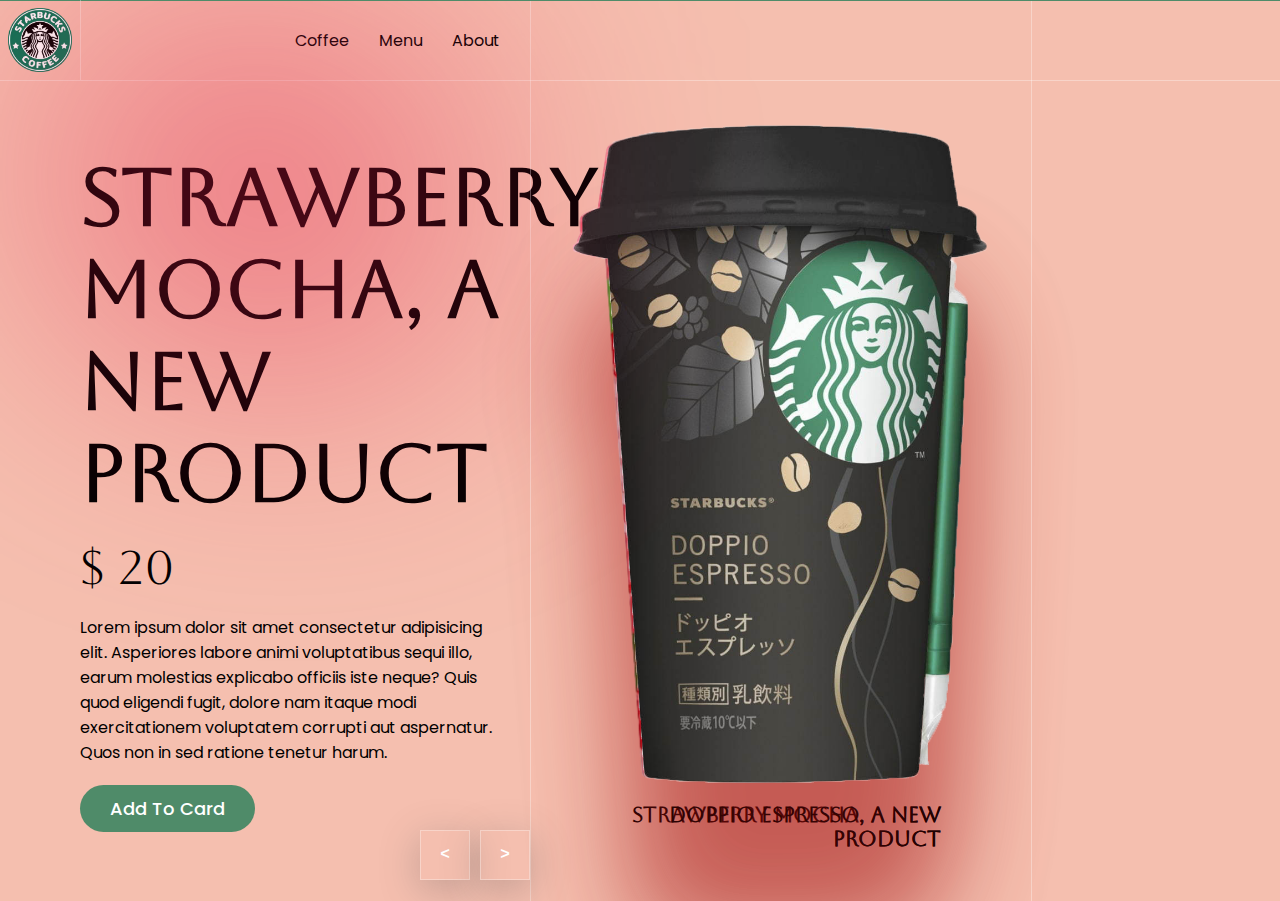
==== starbucks_slider-main/index.html @ 4c0bfc8c "update" ====
<!DOCTYPE html>
<html lang="en">
<head>
    <meta charset="UTF-8">
    <meta name="viewport" content="width=device-width, initial-scale=1.0">  
    <title>Jazz</title>
    <link rel="stylesheet" href="style.css">
</head>
<body>
    
    <header>
        <figure class="logo">
            <img src="images/logo.png" alt="">
        </figure>
        <nav class="main-nav">
            <ul>
                <li><a href="">Coffee</a></li>
                <li><a href="">Menu</a></li>
                <li><a href="">About</a></li>
            </ul>
        </nav>
    </header>

    <main>
        <section class="carousel next">
            <div class="list">
                <article class="item other_1">
                    <div class="main-content" 
                    style="background-color: #c0ccff;">
                        <div class="content">
                            <h2>Caffe Latte, a new product</h2>
                            <p class="price">$ 20</p>
                            <p class="description">
                                Lorem ipsum dolor sit amet consectetur adipisicing elit. Asperiores labore animi voluptatibus sequi illo, earum molestias explicabo officiis iste neque? Quis quod eligendi fugit, dolore nam itaque modi exercitationem voluptatem corrupti aut aspernatur. Quos non in sed ratione tenetur harum.
                            </p>
                            <button class="addToCard">
                                Add To Card
                            </button>
                        </div>
                    </div>
                    <figure class="image">
                        <img src="images/t1.png" alt="">
                        <figcaption>Caffe Latte, a new product</figcaption>
                    </figure>
                </article>
                <article class="item active">
                    <div class="main-content" 
                    style="background-color: #f5bfaf;">
                        <div class="content">
                            <h2>Strawberry mocha, a new product</h2>
                            <p class="price">$ 20</p>
                            <p class="description">
                                Lorem ipsum dolor sit amet consectetur adipisicing elit. Asperiores labore animi voluptatibus sequi illo, earum molestias explicabo officiis iste neque? Quis quod eligendi fugit, dolore nam itaque modi exercitationem voluptatem corrupti aut aspernatur. Quos non in sed ratione tenetur harum.
                            </p>
                            <button class="addToCard">
                                Add To Card
                            </button>
                        </div>
                    </div>
                    <figure class="image">
                        <img src="images/2.png" alt="">
                        <figcaption>Strawberry mocha, a new product</figcaption>
                    </figure>
                </article>
                <article class="item other_2">
                    <div class="main-content" 
                    style="background-color: #dedfe1;">
                        <div class="content">
                            <h2>Doppio espresso, a new product</h2>
                            <p class="price">$ 20</p>
                            <p class="description">
                                Lorem ipsum dolor sit amet consectetur adipisicing elit. Asperiores labore animi voluptatibus sequi illo, earum molestias explicabo officiis iste neque? Quis quod eligendi fugit, dolore nam itaque modi exercitationem voluptatem corrupti aut aspernatur. Quos non in sed ratione tenetur harum.
                            </p>
                            <button class="addToCard">
                                Add To Card
                            </button>
                        </div>
                    </div>
                    <figure class="image">
                        <img src="images/3.png" alt="">
                        <figcaption>Doppio espresso, a new product</figcaption>
                    </figure>
                </article>
                <article class="item">
                    <div class="main-content" 
                    style="background-color: #7eb63d;">
                        <div class="content">
                            <h2>Matcha latte macchiato, a new product</h2>
                            <p class="price">$ 20</p>
                            <p class="description">
                                Lorem ipsum dolor sit amet consectetur adipisicing elit. Asperiores labore animi voluptatibus sequi illo, earum molestias explicabo officiis iste neque? Quis quod eligendi fugit, dolore nam itaque modi exercitationem voluptatem corrupti aut aspernatur. Quos non in sed ratione tenetur harum.
                            </p>
                            <button class="addToCard">
                                Add To Card
                            </button>
                        </div>
                    </div>
                    <figure class="image">
                        <img src="images/4.png" alt="">
                        <figcaption>Matcha latte macchiato, a new product</figcaption>
                    </figure>
                </article>
            </div>
            <div class="arrows">
                <button id="prev"><</button>
                <button id="next">></button>
            </div>
        </section>
    </main>

    <script src="app.js"></script>
</body>
</html>
---- starbucks_slider-main/style.css ----
@import url('https://fonts.googleapis.com/css2?family=Aboreto&display=swap');
@import url('https://fonts.googleapis.com/css2?family=Poppins:ital,wght@0,100;0,200;0,300;0,400;0,500;0,600;0,700;0,800;0,900;1,100;1,200;1,300;1,400;1,500;1,600;1,700;1,800;1,900&display=swap');
body{
    font-family: Poppins;
    margin: 0;
    font-size: 16px;
    background-color: #4f8b69;
}
*{
    box-sizing: border-box;
    margin: 0;
    padding: 0;
    text-decoration: none;
    list-style: none;
}
:root{
    --border-color: #fff5;
    --w-image: 500px;
    --calculate: calc(3 / 2);
}
header{
    display: grid;
    grid-template-columns: 80px 1fr calc(var(--w-image) * var(--calculate));
    grid-template-rows: 80px;
    position: relative;
    z-index: 10;
    border-bottom: 1px solid var(--border-color);
}
header .logo img{
    width: 80%;
}
header .logo{
    display: flex;
    justify-content: center;
    align-items: center;
}
header nav a{
    color: #000;
    font-weight: 400;
}
header nav ul{
    height: 100%;
    display: flex;
    justify-content: end;
    align-items: center;
    gap: 30px;
    padding-right: 30px;
}
header nav{
    border-left: 1px solid var(--border-color);
}
.carousel{
    margin-top: -80px;
    width: 100%;
    height: 100vh;
    overflow: hidden;
}
.carousel .list{
    height: 100%;
    position: relative;
}
.carousel .list::before{
    position: absolute;
    width: var(--w-image);
    height: 100%;
    content: '';
    top: 0;
    left: calc(100% - calc(var(--w-image) * var(--calculate)));
    border-left: 1px solid var(--border-color);
    border-right: 1px solid var(--border-color);
    z-index: 10;
    pointer-events: none;
}
.carousel .list::after{
    position: absolute;
    top: 50px;
    left: 50px;
    content: '';
    background-color: #e31b48;
    width: 400px;
    height: 300px;
    z-index: 10;
    pointer-events: none;
    border-radius: 20px  50px 110px  230px;
    filter: blur(150px);
    opacity: .6;
}
.carousel .list .item{
    position: absolute;
    top: 0;
    left: 0;
    width: 100%;
    height: 100%;
}
.carousel .list .item .image{
    width: var(--w-image);
    height: 100%;
    position: absolute;
    top: 0;
    left: calc(100% - calc(var(--w-image) * var(--calculate)));
    padding: 20px;
    display: flex;
    flex-direction: column;
    justify-content: end;
    align-items: center;
    font-weight: 500;
}
.carousel .list .item .image img{
    width: 90%;
    margin-bottom: 20px;
    filter: drop-shadow(0 150px 50px #9e0c0c55);
}
.carousel .list .item .image figcaption{
    font-family: 'Aboreto';
    font-weight: bold;
    font-size: 1.3em;
    text-align: right;
    margin-bottom: 30px;
    width: 70%;
}
.carousel .list .item .main-content{
    height: 100%;
    display: grid;
    grid-template-columns: calc(100% - calc(var(--w-image) * var(--calculate)));
}
.carousel .list .item .main-content .content{
    padding: 150px 20px  20px 80px;
}
.carousel .list .item .main-content .content h2{
    font-size: 5em;
    font-family: 'Aboreto';
}
.carousel .list .item .main-content .content .price{
    font-family: 'Aboreto';
    font-size: 3em;
    margin: 20px 0;
}
.carousel .list .item .main-content .content .addToCard{
    background-color: #4f8b69;
    color: #fff;
    padding: 10px  30px;
    font-family: Poppins;
    font-size: large;
    font-weight: 500;
    border-radius: 30px;
    border: none;
    margin-top: 20px;
}
.arrows{
    position: absolute;
    bottom: 20px;
    width: calc(100% - calc(var(--w-image) * var(--calculate)));
    display: grid;
    grid-template-columns: repeat(2, 50px);
    grid-template-rows: 50px;
    justify-content: end;
    gap: 10px;
}
.arrows button{
    background-color: transparent;
    border: 1px solid var(--border-color);
    color: #fff;
    font-family: monospace;
    font-size: large;
    font-weight: bold;
    line-height: 0;
    box-shadow: 0 10px 40px #5555;
    cursor: pointer;
    transition: 0.5s;
}
.arrows button:hover{
    background-color: #eee5;
}
.carousel .list .item{
    display: none;
}
.carousel .list .item.active,
.carousel .list .item.other_1,
.carousel .list .item.other_2{
    display: block;
}
.carousel .list .item.active{
    z-index: 2;
}
.carousel .list .item.other_1,
.carousel .list .item.other_2{
    pointer-events: none;
}
.carousel .list .item.active .main-content{
    animation: showContent 1s ease-in-out 1 forwards;
}
@keyframes showContent{
    from{
        clip-path: circle(0% at 70% 50%);
    }to{
        clip-path: circle(100% at 70% 50%);
    }
}
.next .item.other_1{
    z-index: 1;
}
.next .item .image img,
.next .item .image figcaption{
    animation: effectNext .5s ease-in-out 1 forwards;
}
@keyframes effectNext{
    from{
        transform: translateX(calc(var(--transform-from)));
    }to{
        transform: translateX(calc(var(--transform-from) - var(--w-image)));
    }
}
.next .item.active .image{
    --transform-from: var(--w-image);
}
.next .item.other_1 .image{
    z-index: 3;
    --transform-from: 0px;
    overflow: hidden;
}
.next .item.other_2 .image{
    z-index: 3;
    --transform-from: calc(var(--w-image) * 2);
}
.arrows{
    z-index: 10;
}
/* prev */
.prev .list .item .image img,
.prev .list .item .image figcaption{
    animation: effectPrev 0.5s ease-in-out 1 forwards;
}
@keyframes effectPrev{
    from{
        transform: translateX(calc(var(--transform-from)));
    }to{
        transform: translateX(calc(var(--transform-from) + var(--w-image)));
    }
}
.prev .list .item.active .image{
    --transform-from: calc(var(--w-image) * -1);
    overflow: hidden;
}
.prev .list .item.other_1 .image{
    --transform-from: 0px;
    z-index: 3;
}
.prev .list .item.other_2 .image{
    z-index: 3;
    --transform-from: var(--w-image);
}
.prev .list .item.other_2 .main-content{
    opacity: 0;
}
@media screen and (max-width: 1023px){
    :root{
        --calculate: 1;
        --w-image: 400px; 
    }
    .carousel .list .item .main-content .content h2{
        font-size: 3em;
    }
}
@media screen and (max-width: 767px){
    .carousel .list .item .image{
        width: 100%;
        left: 0;
        justify-content: center;
    }
    .carousel .list .item .image figcaption{
        color: #fff;
        width: 100%;
        text-align: center;
    }
    .carousel .list .item .main-content .content{
        display: none;
    }
    .arrows{
        left: 50%;
        justify-content: center;
    }
}
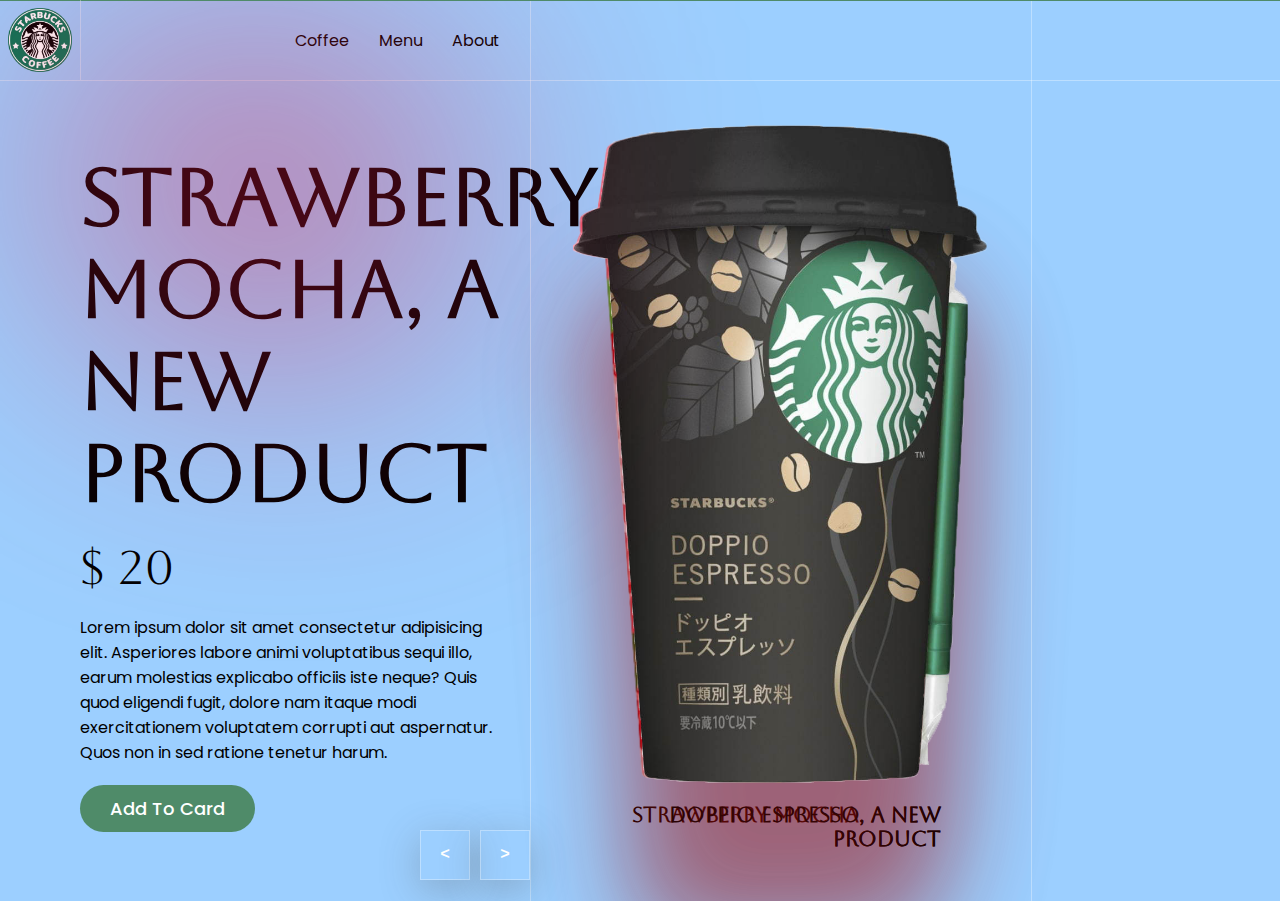
==== commit 4e4724fc: "up" ====
--- a/starbucks_slider-main/index.html
+++ b/starbucks_slider-main/index.html
@@ -26,7 +26,7 @@
             <div class="list">
                 <article class="item other_1">
                     <div class="main-content" 
-                    style="background-color: #c0ccff;">
+                    style="background-color: #f1c2a3;">
                         <div class="content">
                             <h2>Caffe Latte, a new product</h2>
                             <p class="price">$ 20</p>
@@ -45,7 +45,7 @@
                 </article>
                 <article class="item active">
                     <div class="main-content" 
-                    style="background-color: #f5bfaf;">
+                    style="background-color: #9ccfff;">
                         <div class="content">
                             <h2>Strawberry mocha, a new product</h2>
                             <p class="price">$ 20</p>
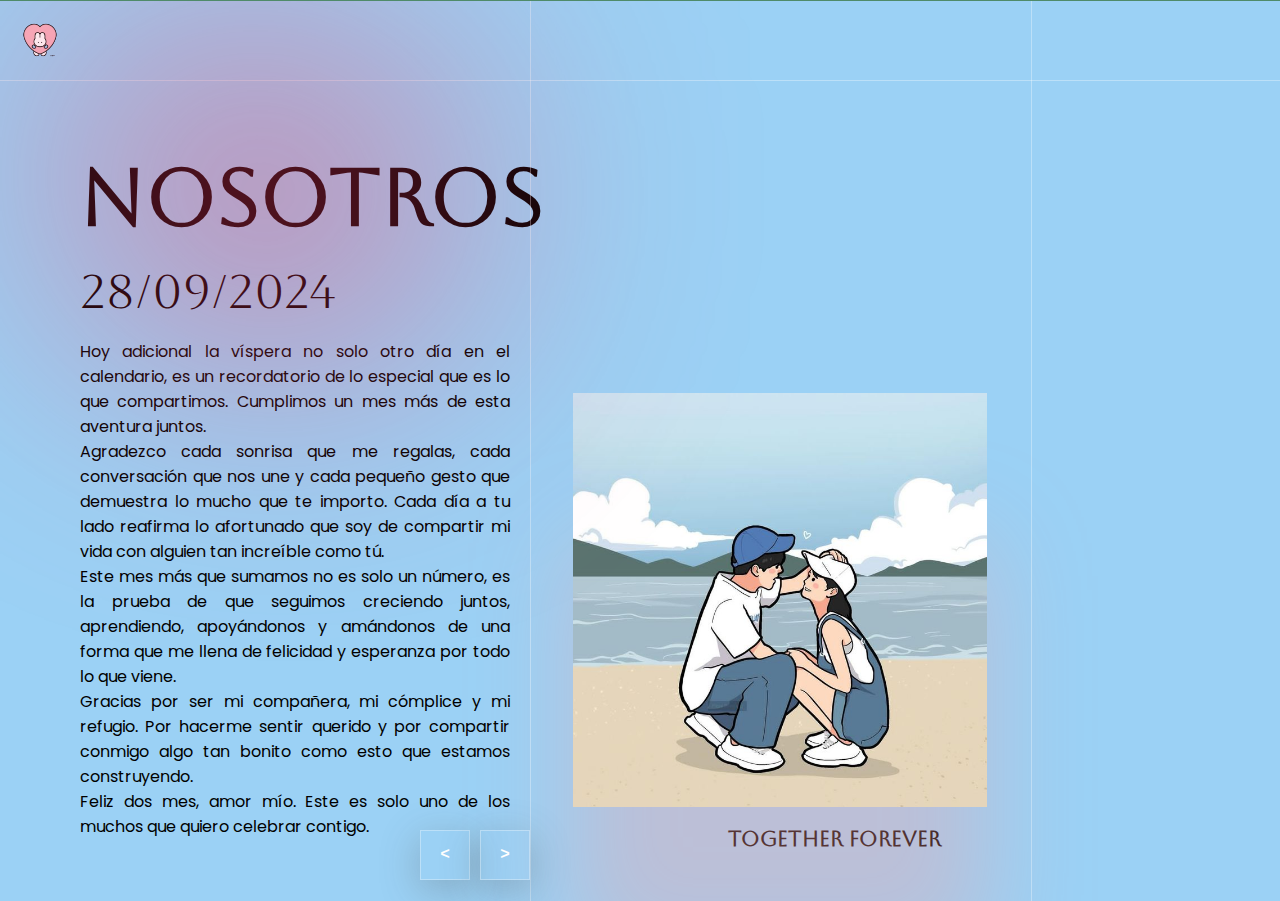
==== commit 1e3377f1: "End" ====
--- a/starbucks_slider-main/index.html
+++ b/starbucks_slider-main/index.html
@@ -10,15 +10,15 @@
     
     <header>
         <figure class="logo">
-            <img src="images/logo.png" alt="">
+            <img src="images/lk1.png" alt="">
         </figure>
-        <nav class="main-nav">
+        <!-- <nav class="main-nav">
             <ul>
-                <li><a href="">Coffee</a></li>
+                <li><a href="">Celebra quién eres y todo lo que has logrado</a></li>
                 <li><a href="">Menu</a></li>
                 <li><a href="">About</a></li>
             </ul>
-        </nav>
+        </nav> -->
     </header>
 
     <main>
@@ -26,43 +26,62 @@
             <div class="list">
                 <article class="item other_1">
                     <div class="main-content" 
-                    style="background-color: #f1c2a3;">
+                    style="background-color: #f8f6f8;">
                         <div class="content">
-                            <h2>Caffe Latte, a new product</h2>
-                            <p class="price">$ 20</p>
+                            <h2>vísperas</h2>
+                            <p class="price"> 29/11/1999 </p>
                             <p class="description">
-                                Lorem ipsum dolor sit amet consectetur adipisicing elit. Asperiores labore animi voluptatibus sequi illo, earum molestias explicabo officiis iste neque? Quis quod eligendi fugit, dolore nam itaque modi exercitationem voluptatem corrupti aut aspernatur. Quos non in sed ratione tenetur harum.
+                                Cada cumpleaños es un recordatorio de cómo hemos crecido, aprendido y amado a lo largo del tiempo. No solo sumas un año más, sino también nuevas oportunidades para seguir soñando y viviendo con pasión. Que este año sea aún mejor que el anterior.
+
                             </p>
-                            <button class="addToCard">
+                            <br>
+                            <br>
+                            <p class="description cursive">
+                                "Hoy se escribe un nuevo verso en el poema de tu vida. Que sea brillante y eterno."
+                                <br><br>
+                                - Vicente Huidoro
+                            </p>
+
+                            <!-- <button class="addToCard">
                                 Add To Card
-                            </button>
+                            </button> -->
                         </div>
                     </div>
                     <figure class="image">
-                        <img src="images/t1.png" alt="">
-                        <figcaption>Caffe Latte, a new product</figcaption>
+                        <img src="images/jaz.png" alt="">
+                        <figcaption>It's a new Celebatrion</figcaption>
                     </figure>
                 </article>
                 <article class="item active">
                     <div class="main-content" 
-                    style="background-color: #9ccfff;">
+                    style="background-color: #9bd1f5;">
                         <div class="content">
-                            <h2>Strawberry mocha, a new product</h2>
-                            <p class="price">$ 20</p>
+                            <h2>Nosotros</h2>
+                            <p class="price">28/09/2024</p>
                             <p class="description">
-                                Lorem ipsum dolor sit amet consectetur adipisicing elit. Asperiores labore animi voluptatibus sequi illo, earum molestias explicabo officiis iste neque? Quis quod eligendi fugit, dolore nam itaque modi exercitationem voluptatem corrupti aut aspernatur. Quos non in sed ratione tenetur harum.
+
+                                Hoy adicional  la víspera no  solo otro día en el calendario, es un recordatorio de lo especial que es lo que compartimos. Cumplimos un mes más de esta aventura juntos.
+                                <br>
+
+                                Agradezco cada sonrisa que me regalas, cada conversación que nos une y cada pequeño gesto que demuestra lo mucho que te importo. Cada día a tu lado reafirma lo afortunado que soy de compartir mi vida con alguien tan increíble como tú.
+                                <br>
+                                Este mes más que sumamos no es solo un número, es la prueba de que seguimos creciendo juntos, aprendiendo, apoyándonos y amándonos de una forma que me llena de felicidad y esperanza por todo lo que viene.
+                                <br>
+                                Gracias por ser mi compañera, mi cómplice y mi refugio. Por hacerme sentir querido y por compartir conmigo algo tan bonito como esto que estamos construyendo.
+                                <br>
+                                Feliz dos mes, amor mío. Este es solo uno de los muchos que quiero celebrar contigo.
                             </p>
-                            <button class="addToCard">
+                            <!-- <button class="addToCard">
                                 Add To Card
-                            </button>
+                            </button> -->
                         </div>
                     </div>
                     <figure class="image">
-                        <img src="images/2.png" alt="">
-                        <figcaption>Strawberry mocha, a new product</figcaption>
+                        <img src="images/kat2.jpg" alt="">
+                        <figcaption> Together forever </figcaption>
                     </figure>
                 </article>
-                <article class="item other_2">
+                <!-- <article class="item other_2">
                     <div class="main-content" 
                     style="background-color: #dedfe1;">
                         <div class="content">
@@ -80,24 +99,29 @@
                         <img src="images/3.png" alt="">
                         <figcaption>Doppio espresso, a new product</figcaption>
                     </figure>
-                </article>
+                </article> -->
                 <article class="item">
                     <div class="main-content" 
-                    style="background-color: #7eb63d;">
+                    style="background-color: #f6ae73;">
                         <div class="content">
-                            <h2>Matcha latte macchiato, a new product</h2>
-                            <p class="price">$ 20</p>
+                            <h2>¡Celebremos!</h2>
+                            <p class="price"> 28 - 29/11/2024 </p>
                             <p class="description">
-                                Lorem ipsum dolor sit amet consectetur adipisicing elit. Asperiores labore animi voluptatibus sequi illo, earum molestias explicabo officiis iste neque? Quis quod eligendi fugit, dolore nam itaque modi exercitationem voluptatem corrupti aut aspernatur. Quos non in sed ratione tenetur harum.
+                                Hoy quiero invitarte a un evento muy especial, que va más allá de un cumpleaños. Estamos hablando de festejar la vida de tu persona que no solo cumple años, sino que también inspira a quienes tenemos la suerte de estar a tu lado.
                             </p>
-                            <button class="addToCard">
-                                Add To Card
-                            </button>
+                            <br>
+                            
+                            <p class="description">
+                                Eres no es solo un ejemplo de dedicación, excelencia y compromiso en el trabajo; también es una persona que con su actitud positiva y su calidez hace que cada día sea mejor para todos nosotros. Este cumpleaños es la ocasión perfecta para agradecerle por ser esa chispa de energía que motiva, apoya y da lo mejor de sí misma en cada proyecto.
+                            </p>
+                            <a class="btn" href="https://drive.google.com/file/d/10_73nTZwda5tfiUJtpeHgWyIifuSeAOP/view?usp=sharing" target="_blank">
+                                Invitación
+                            </a>
                         </div>
                     </div>
                     <figure class="image">
-                        <img src="images/4.png" alt="">
-                        <figcaption>Matcha latte macchiato, a new product</figcaption>
+                        <img src="images/kat.jpg" alt="">
+                        <figcaption> Just You </figcaption>
                     </figure>
                 </article>
             </div>
--- a/starbucks_slider-main/style.css
+++ b/starbucks_slider-main/style.css
@@ -49,6 +49,16 @@
 header nav{
     border-left: 1px solid var(--border-color);
 }
+
+.description{
+    text-align: justify;
+}
+
+.cursive{
+    font-style: italic;
+}
+
+
 .carousel{
     margin-top: -80px;
     width: 100%;
@@ -76,7 +86,7 @@
     top: 50px;
     left: 50px;
     content: '';
-    background-color: #e31b48;
+    background-color: #f33962;
     width: 400px;
     height: 300px;
     z-index: 10;
@@ -108,7 +118,7 @@
 .carousel .list .item .image img{
     width: 90%;
     margin-bottom: 20px;
-    filter: drop-shadow(0 150px 50px #9e0c0c55);
+    filter: drop-shadow(0 150px 50px #fe9b9b55);
 }
 .carousel .list .item .image figcaption{
     font-family: 'Aboreto';
@@ -146,6 +156,29 @@
     border: none;
     margin-top: 20px;
 }
+
+.btn{
+
+    position: absolute;
+    background-color: #2d2e2d;
+    color: #fff;
+    padding: 10px  30px;
+    font-family: Poppins;
+    font-size: large;
+    font-weight: 500;
+    border-radius: 15px;
+    border: none;
+    margin-top: 50px;
+    transition: 0.5s;
+}
+
+.btn:hover{
+    background-color: transparent;
+    color: #363636;
+    border: #000 solid 3px;
+
+}
+
 .arrows{
     position: absolute;
     bottom: 20px;
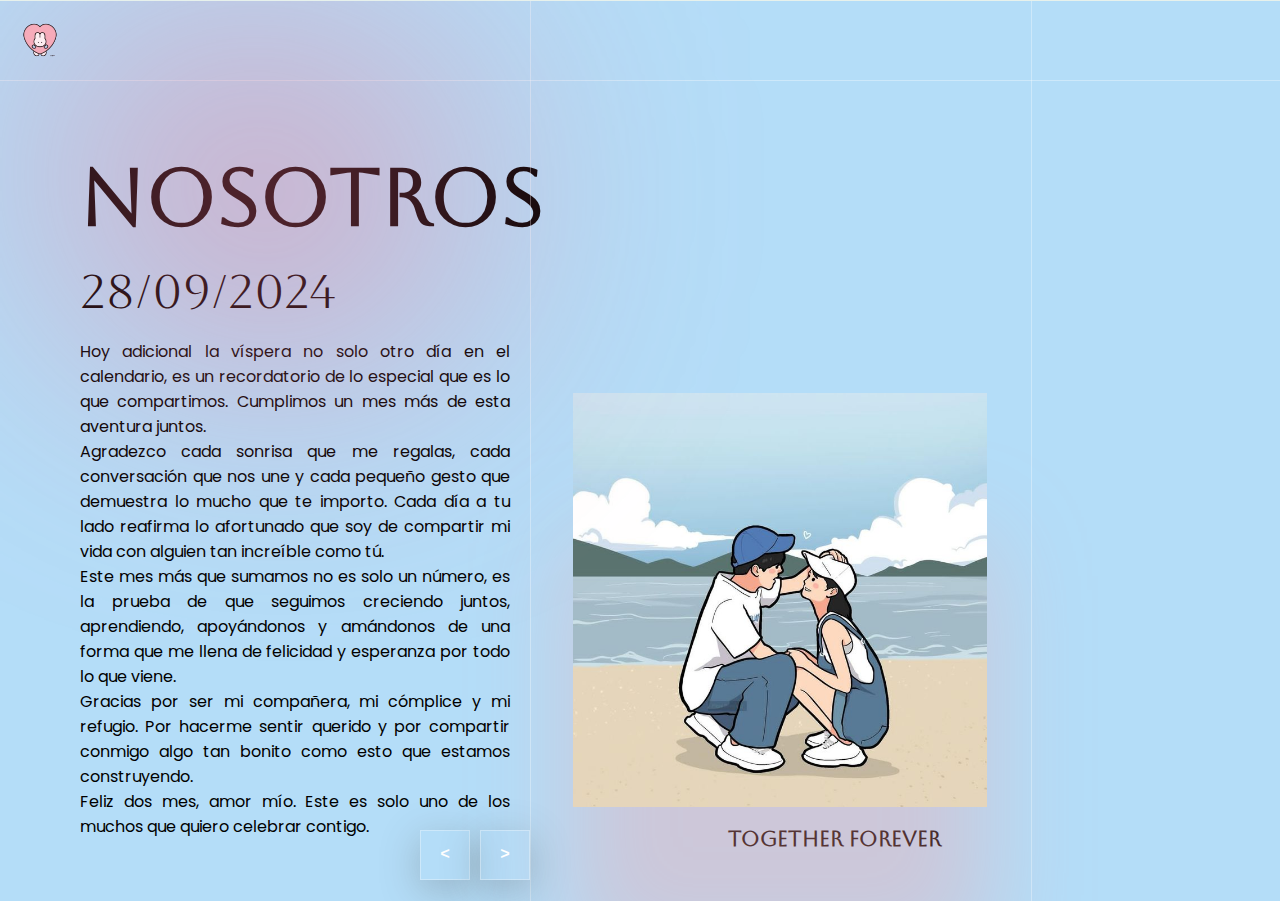
==== commit 71ec5979: "End" ====
--- a/starbucks_slider-main/index.html
+++ b/starbucks_slider-main/index.html
@@ -26,7 +26,7 @@
             <div class="list">
                 <article class="item other_1">
                     <div class="main-content" 
-                    style="background-color: #f8f6f8;">
+                    style="background-color: #fce0bf;">
                         <div class="content">
                             <h2>vísperas</h2>
                             <p class="price"> 29/11/1999 </p>
@@ -54,7 +54,7 @@
                 </article>
                 <article class="item active">
                     <div class="main-content" 
-                    style="background-color: #9bd1f5;">
+                    style="background-color: #b4ddf8;">
                         <div class="content">
                             <h2>Nosotros</h2>
                             <p class="price">28/09/2024</p>
@@ -102,17 +102,17 @@
                 </article> -->
                 <article class="item">
                     <div class="main-content" 
-                    style="background-color: #f6ae73;">
+                    style="background-color: #f7fbff;">
                         <div class="content">
                             <h2>¡Celebremos!</h2>
                             <p class="price"> 28 - 29/11/2024 </p>
-                            <p class="description">
+                            <p class="description black">
                                 Hoy quiero invitarte a un evento muy especial, que va más allá de un cumpleaños. Estamos hablando de festejar la vida de tu persona que no solo cumple años, sino que también inspira a quienes tenemos la suerte de estar a tu lado.
                             </p>
                             <br>
                             
-                            <p class="description">
-                                Eres no es solo un ejemplo de dedicación, excelencia y compromiso en el trabajo; también es una persona que con su actitud positiva y su calidez hace que cada día sea mejor para todos nosotros. Este cumpleaños es la ocasión perfecta para agradecerle por ser esa chispa de energía que motiva, apoya y da lo mejor de sí misma en cada proyecto.
+                            <p class="description black">
+                                Eres no es solo un ejemplo de dedicación, excelencia y compromiso en el trabajo; también es una persona que con su actitud positiva y su calidez hace que cada día sea mejor para todos los que te rodean. Este cumpleaños es la ocasión perfecta para agradecerle por ser esa chispa de energía que motiva, apoya y da lo mejor de sí misma en cada actividad diaria.
                             </p>
                             <a class="btn" href="https://drive.google.com/file/d/10_73nTZwda5tfiUJtpeHgWyIifuSeAOP/view?usp=sharing" target="_blank">
                                 Invitación
@@ -120,7 +120,7 @@
                         </div>
                     </div>
                     <figure class="image">
-                        <img src="images/kat.jpg" alt="">
+                        <img src="images/kat3.jpg" alt="">
                         <figcaption> Just You </figcaption>
                     </figure>
                 </article>
--- a/starbucks_slider-main/style.css
+++ b/starbucks_slider-main/style.css
@@ -4,7 +4,7 @@
     font-family: Poppins;
     margin: 0;
     font-size: 16px;
-    background-color: #4f8b69;
+    background-color: #e7f1ec;
 }
 *{
     box-sizing: border-box;
@@ -54,6 +54,8 @@
     text-align: justify;
 }
 
+
+
 .cursive{
     font-style: italic;
 }
@@ -86,7 +88,7 @@
     top: 50px;
     left: 50px;
     content: '';
-    background-color: #f33962;
+    background-color: #f26e8a;
     width: 400px;
     height: 300px;
     z-index: 10;
